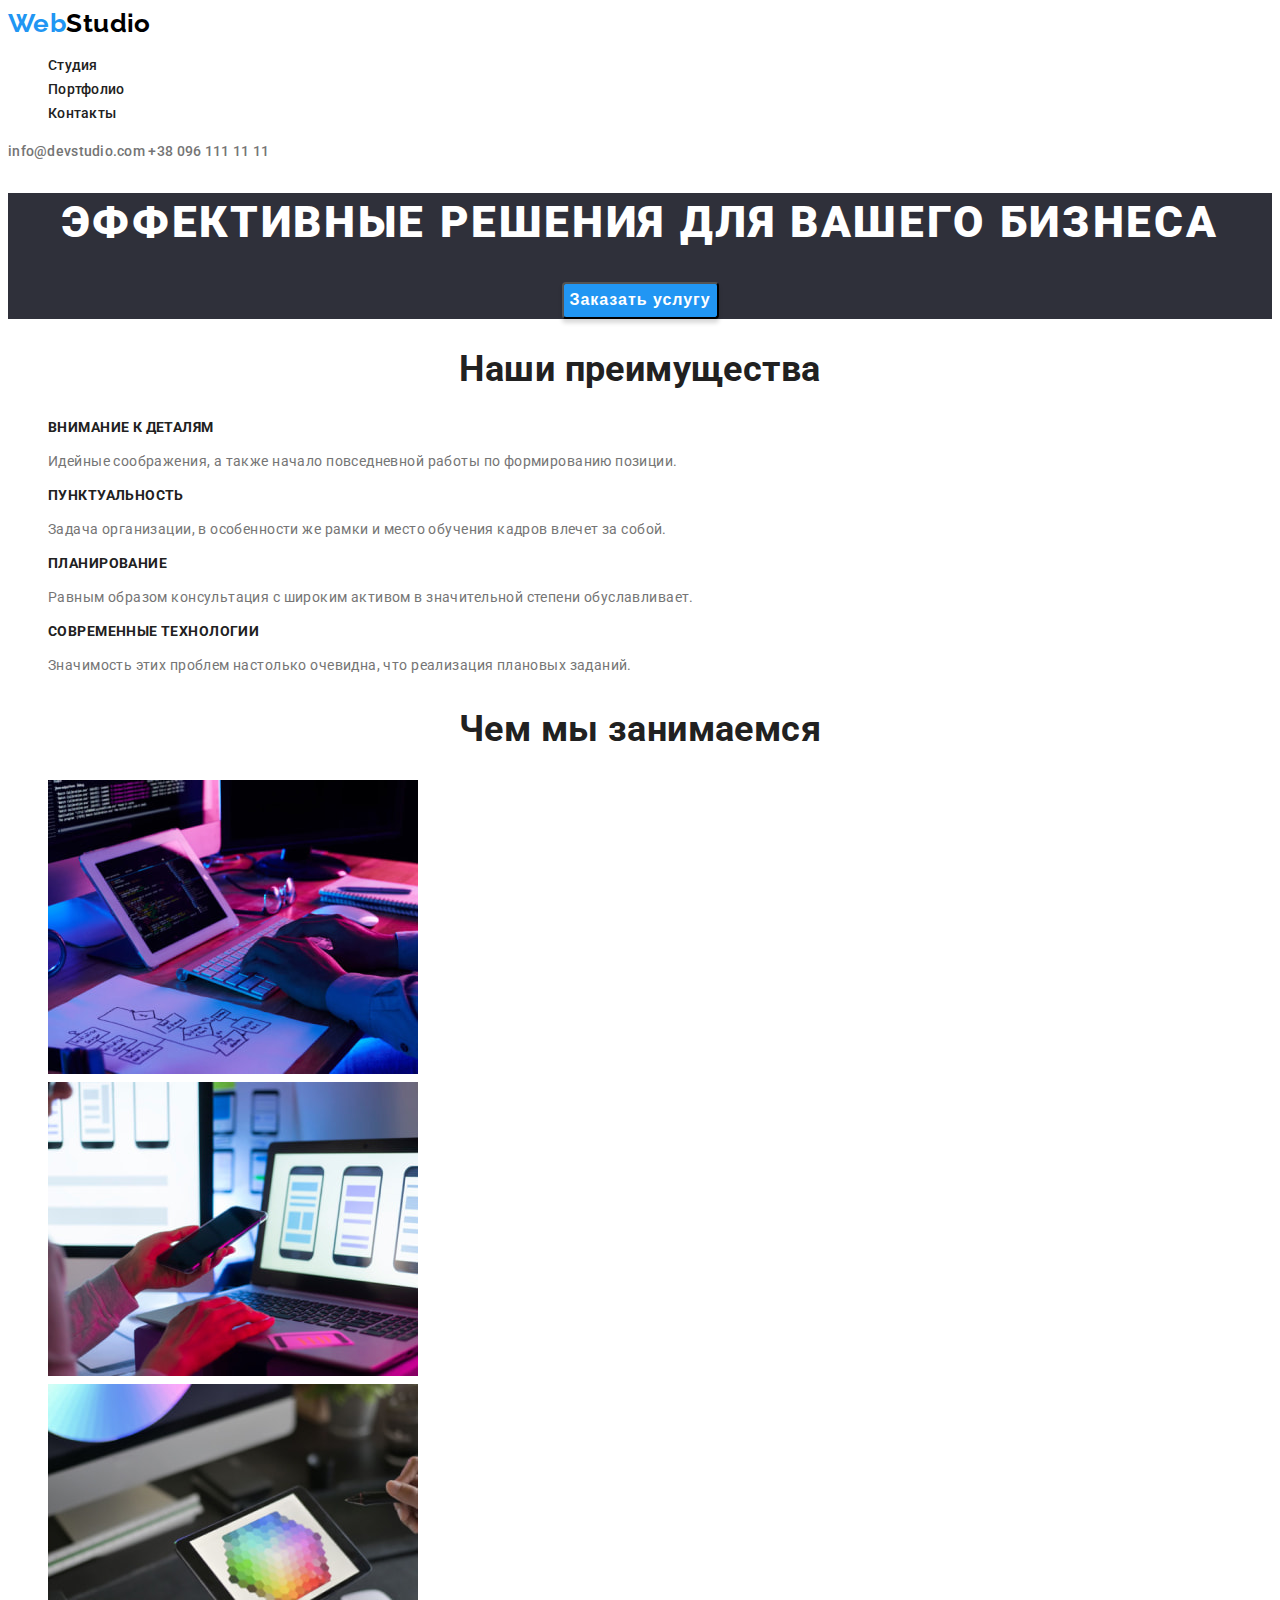
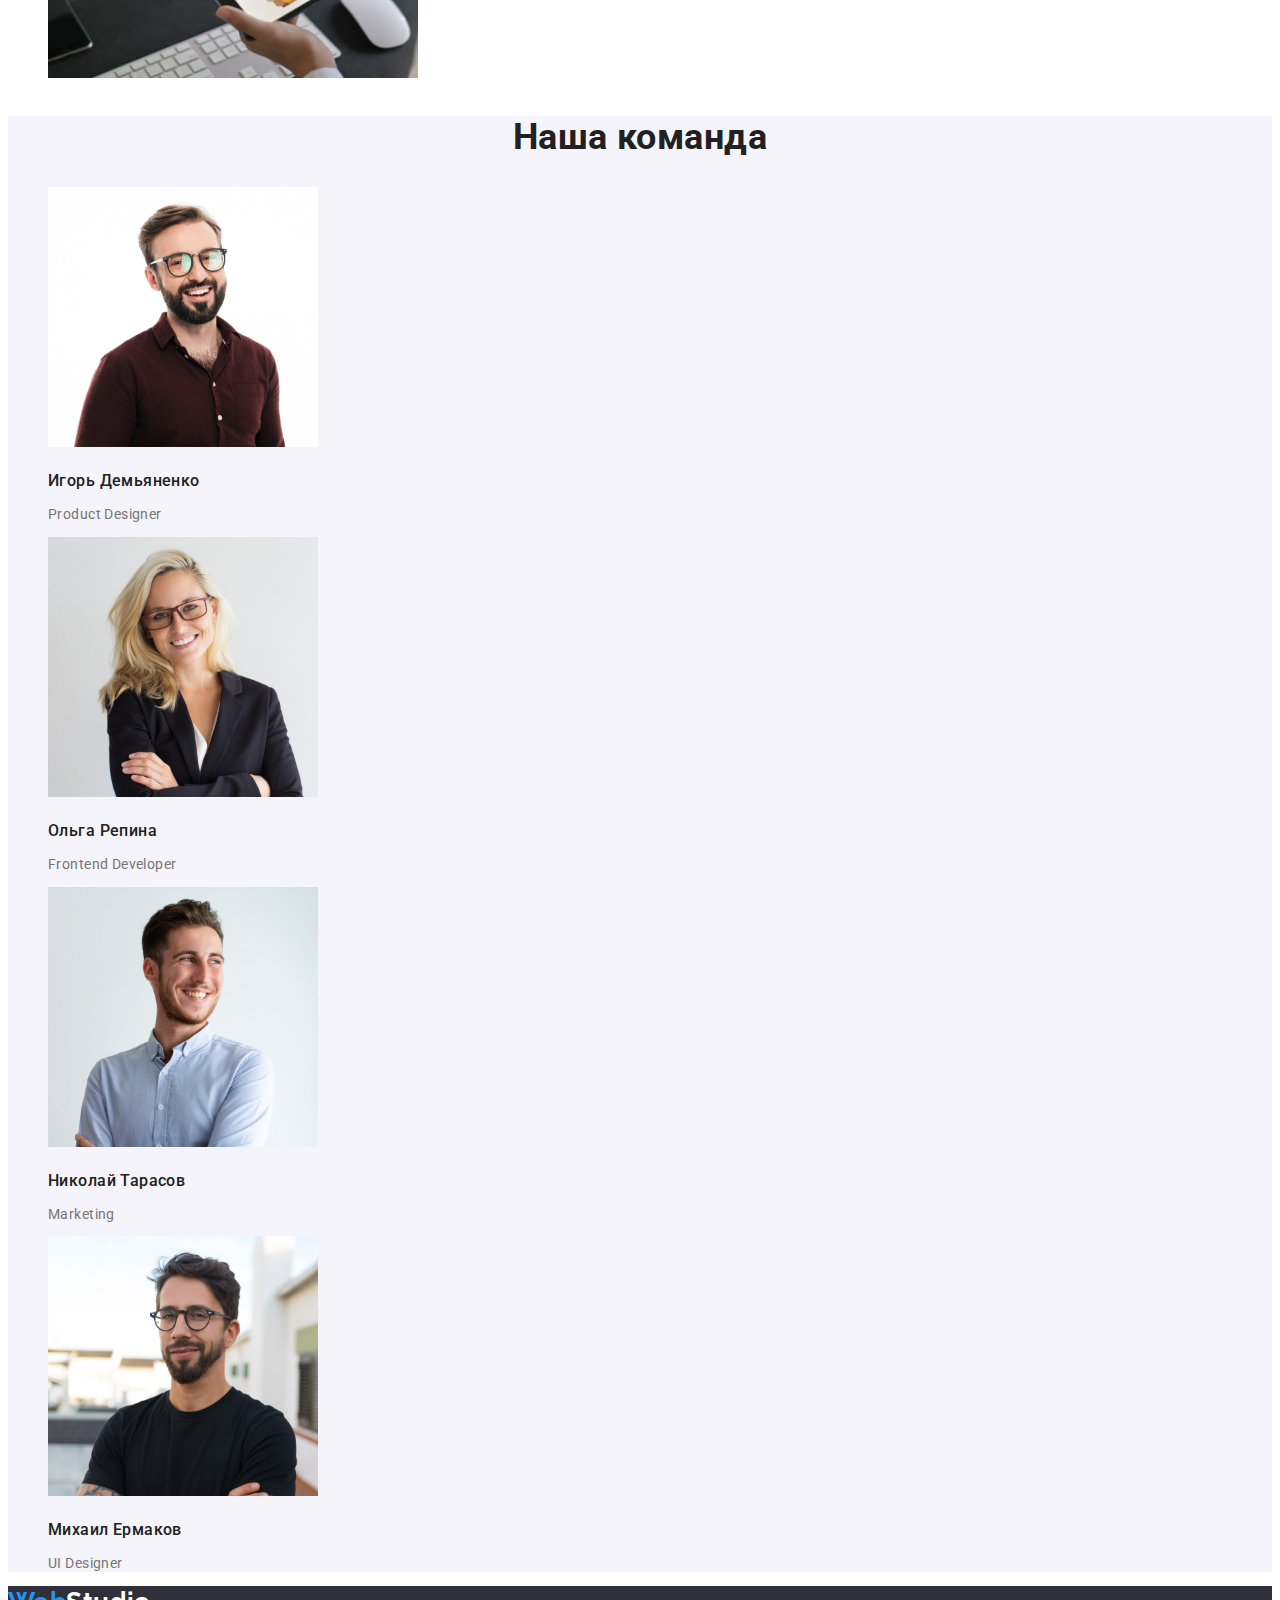
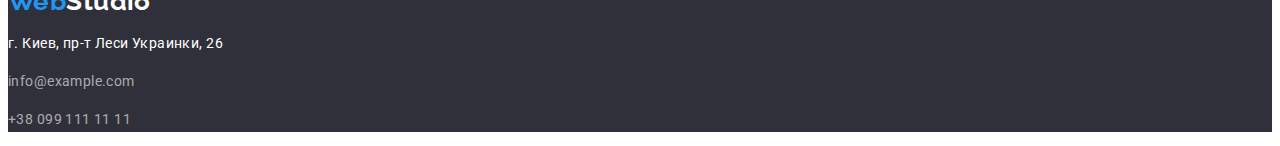
==== index.html @ fc31e538 "Initial commit" ====
<!DOCTYPE html>
<html lang="ru">
<head>
    <meta charset="UTF-8">
    <meta http-equiv="X-UA-Compatible" content="IE=edge">
    <meta name="viewport" content="width=device-width, initial-scale=1.0">
    <title>WebStudio</title>
    <link rel="preconnect" href="https://fonts.googleapis.com">
    <link rel="preconnect" href="https://fonts.gstatic.com" crossorigin>
    <link href="https://fonts.googleapis.com/css2?family=Raleway:wght@700&family=Roboto:wght@400;500;700;900&display=swap"
    rel="stylesheet">
    <link rel="stylesheet" href="./css/styles.css">
</head>
<body class="page">
    <!-- header-->
    <header class="page-header">
        <nav class="site-nav">
            <a href="./index.html" class="logo">
                Web<span class="logo-black">Studio</span>
            </a>
            <ul class="list">
                <li><a class="link" href="./index.html">Студия</a></li>
                <li><a class="link" href="./portfolio.html">Портфолио</a></li>
                <li><a class="link" href="">Контакты</a></li>
            </ul>
        </nav>
        <a class="mail link" href="mailto:info@devstudio.com">info@devstudio.com</a>
        <a class="tel link" href="tel:+380961111111">+38 096 111 11 11</a>
    </header>
    <!-- main -->
    <main>
        <!-- hero -->
        <section class="hero">
            <h1 class="hero-title">Эффективные решения для вашего бизнеса</h1>
            <button class="button" type="button">Заказать услугу</button>
        </section>
        <!-- our advantages -->
        <section class="our-advantages">
            <h2 class="section-title">Наши преимущества</h2>
            <ul class="advantages list">
                <li>
                    <h3 class="title">Внимание к деталям</h3>
                    <p>Идейные соображения, а также начало повседневной работы по формированию позиции.</p>
                </li>
                <li>
                    <h3 class="title">Пунктуальность</h3>
                    <p>Задача организации, в особенности же рамки и место обучения кадров влечет за собой.</p>
                </li>
                <li>
                    <h3 class="title">Планирование</h3>
                    <p>Равным образом консультация с широким активом в значительной степени обуславливает.</p>
                </li>
                <li>
                    <h3 class="title">Современные технологии</h3>
                    <p>Значимость этих проблем настолько очевидна, что реализация плановых заданий.</p>
                </li>
            </ul>
        </section>
        <!-- what are we do -->
        <section class="what-do">
            <h2 class="section-title">Чем мы занимаемся</h2>
            <ul class="what-are-we list">
                <li><img class="img-what-do" src="./images/what-are-we-do/work-on-tablet.jpg" alt="Вёрстка сайтов" width="370" height="294"></li>
                <li><img class="img-what-do" src="./images/what-are-we-do/work-at-laptop.jpg" alt="Адаптация на все устройства" width="370" height="294"></li>
                <li><img class="img-what-do" src="./images/what-are-we-do/makes-design-on-tablet.jpg" alt="Дизайн сайтов" width="370" height="294"></li>
            </ul>
        </section>
        <!-- our team -->
        <section class="our-team">
            <h2 class="section-title">Наша команда</h2>
            <ul class="our-team-list list">
                <li>
                    <img src="./images/our-team/igor.jpg" alt="Продукт дизайнер Игорь Демьяненко" width="270" height="260">
                    <h3 class="our-team-title">Игорь Демьяненко</h3>
                    <p class="position" lang="en">Product Designer</p>
                </li>
                <li>
                    <img src="./images/our-team/olga.jpg" alt="Фронтенд разработчик Ольга Репина" width="270" height="260">
                    <h3 class="our-team-title">Ольга Репина</h3>
                    <p class="position" lang="en">Frontend Developer</p>
                </li>
                <li>
                    <img src="./images/our-team/nik.jpg" alt="Маркетолог Николай Тарасов" width="270" height="260">
                    <h3 class="our-team-title">Николай Тарасов</h3>
                    <p class="position" lang="en">Marketing</p>
                </li>
                <li>
                    <img src="./images/our-team/michael.jpg" alt="Дизайнер Михаил Ермаков" width="270" height="260">
                    <h3 class="our-team-title">Михаил Ермаков</h3>
                    <p class="position" lang="en">UI Designer</p>
                </li>
            </ul>
        </section>
    </main>
    <!-- footer -->
    <footer class="footer">
        <a href="./index.html" class="logo">
            Web<span class="logo-white">Studio</span>
        </a>
        <p class="offline-address">г. Киев, пр-т Леси Украинки, 26</p>
        <p class="link">info@example.com</p>
        <p class="link">+38 099 111 11 11</p>
    </footer>
</body>
</html>
---- css/styles.css ----
/* --main-bgc: #FFFFFF; and --second-bgc: #F5F4FA; */
/* --text-color: #757575;  */
/* --hero-bgc, --footer-bgc: #2F303A; */
/* --title-text-color: #212121; */
/* --color-logo-blue: #2196F3; */
/* --color-logo-black: #000000; */
/* color h1, address and footer logo #FFFFFF */
/* box-shadow rgba(255, 255, 255, 0.6) */
/* --button-color: #2196F3; */
/* --button-hover: #188CE8; */

:root {
    /* fonts */
    --main-font: Roboto;
    --second-font: Raleway;

    /* background-color */
    --main-bgc: #FFFFFF;
    --second-bgc: #F5F4FA;
    --hero-bgc: #2F303A;
    --footer-bgc: #2F303A;

    /* text */
    --title-text-color: #212121;
    --text-color: #757575;
    --txt-light-cl: #FFFFFF;

    /* logo */
    --color-logo-blue: #2196F3;
    --color-logo-black: #000000;
    --color-logo-white: #FFFFFF;
    
    /* btn */
    --button-color: #2196F3;
    --button-hover: #188CE8;
}

/* body */
body {
    background-color: var(--main-bgc);
    color: var(--text-color);
    font-family: var(--main-font), sans-serif;
    font-style: normal;
    font-size: 14px;
    line-height: 1.71;
    letter-spacing: 0.03em;
}

.list {
    list-style: none;
}
/* index.html */
/* header */

/* logo */
.logo {
    font-family: var(--second-font);
    font-weight: 700;
    font-size: 26px;
    line-height: 1.19;
    color: var(--color-logo-blue);
    text-decoration: none;
}

.logo-black {
    color: var(--color-logo-black);
}

.page-header .link {
    font-weight: 500;
    font-size: 14px;
    line-height: 1.14;
    letter-spacing: 0.02em;
    color: var(--title-text-color);
    text-decoration: none;
}

.mail.link, .tel.link {
    color: var(--text-color);
}

.page-header .link:hover,
.page-header .link:focus,
.footer .link:hover,
.footer .link:focus {
    color: var(--color-logo-blue);
}

/* hero */
.hero {
    background-color: var(--hero-bgc);
    text-align: center;
}

.hero-title {
    color: var(--main-bgc);
    font-weight: 900;
    font-size: 44px;
    line-height: 1.36;
    letter-spacing: 0.06em;
    text-transform: uppercase;
}

/* btn */
.button {
    cursor: pointer;
    font-weight: 700;
    font-size: 16px;
    line-height: 1.88;
    letter-spacing: 0.06em;
    color: #FFFFFF;
    background: var(--button-color);
    box-shadow: 0px 4px 4px rgba(0, 0, 0, 0.15);
    border-radius: 4px;
}

.button:hover,
.button:focus,
.btn:hover,
.btn:focus {
    background: var(--button-hover);
}

/* our advantages */
.advantages .title {
    font-weight: 700;
    font-size: 14px;
    line-height: 1.14;
    text-transform: uppercase; 
    color: var(--title-text-color);
}

.section-title {
    font-weight: 700;
    font-size: 36px;
    line-height: 1.17;
    text-align: center;
    color: var(--title-text-color);
}

/* our team */
.our-team {
    background-color: var(--second-bgc);
}

.our-team-title {
    font-weight: 500;
    font-size: 16px;
    line-height: 1.19;
    color: var(--title-text-color);
}

.position {
    line-height: 1.19;
}

/* footer */
.footer {
    background-color: var(--footer-bgc);
}

.logo-white {
    color: var(--color-logo-white);
}

.offline-address {
    color: var(--txt-light-cl);
}

.footer .link {
    color: rgba(255, 255, 255, 0.6);
}
/* portfolio.html */

/* btn */
/* из-за параметров box-shadow: 0px 4px 4px rgba(0, 0, 0, 0.15);
border-radius: 4px;
решил создать новый класc btn */
/* :hover и :focus указал вместе с классом button выше */
.btn {
    font-family: var(--main-font),
    sans-serif;
    cursor: pointer;
    font-weight: 500;
    font-size: 16px;
    line-height: 1.62;
    text-align: center;
    color: var(--title-text-color);  
    background: var(--second-bgc);
}

.btn-active {
    color: var(--txt-light-cl);
    background: var(--button-color);
}

/* title */
.our-work .title {
    font-weight: 700;
    font-size: 18px;
    line-height: 2;
    letter-spacing: 0.06em;
    color: var(--title-text-color);
}

/* p */
.our-work .paragraph {
    font-size: 16px;
    line-height: 1.88;
}
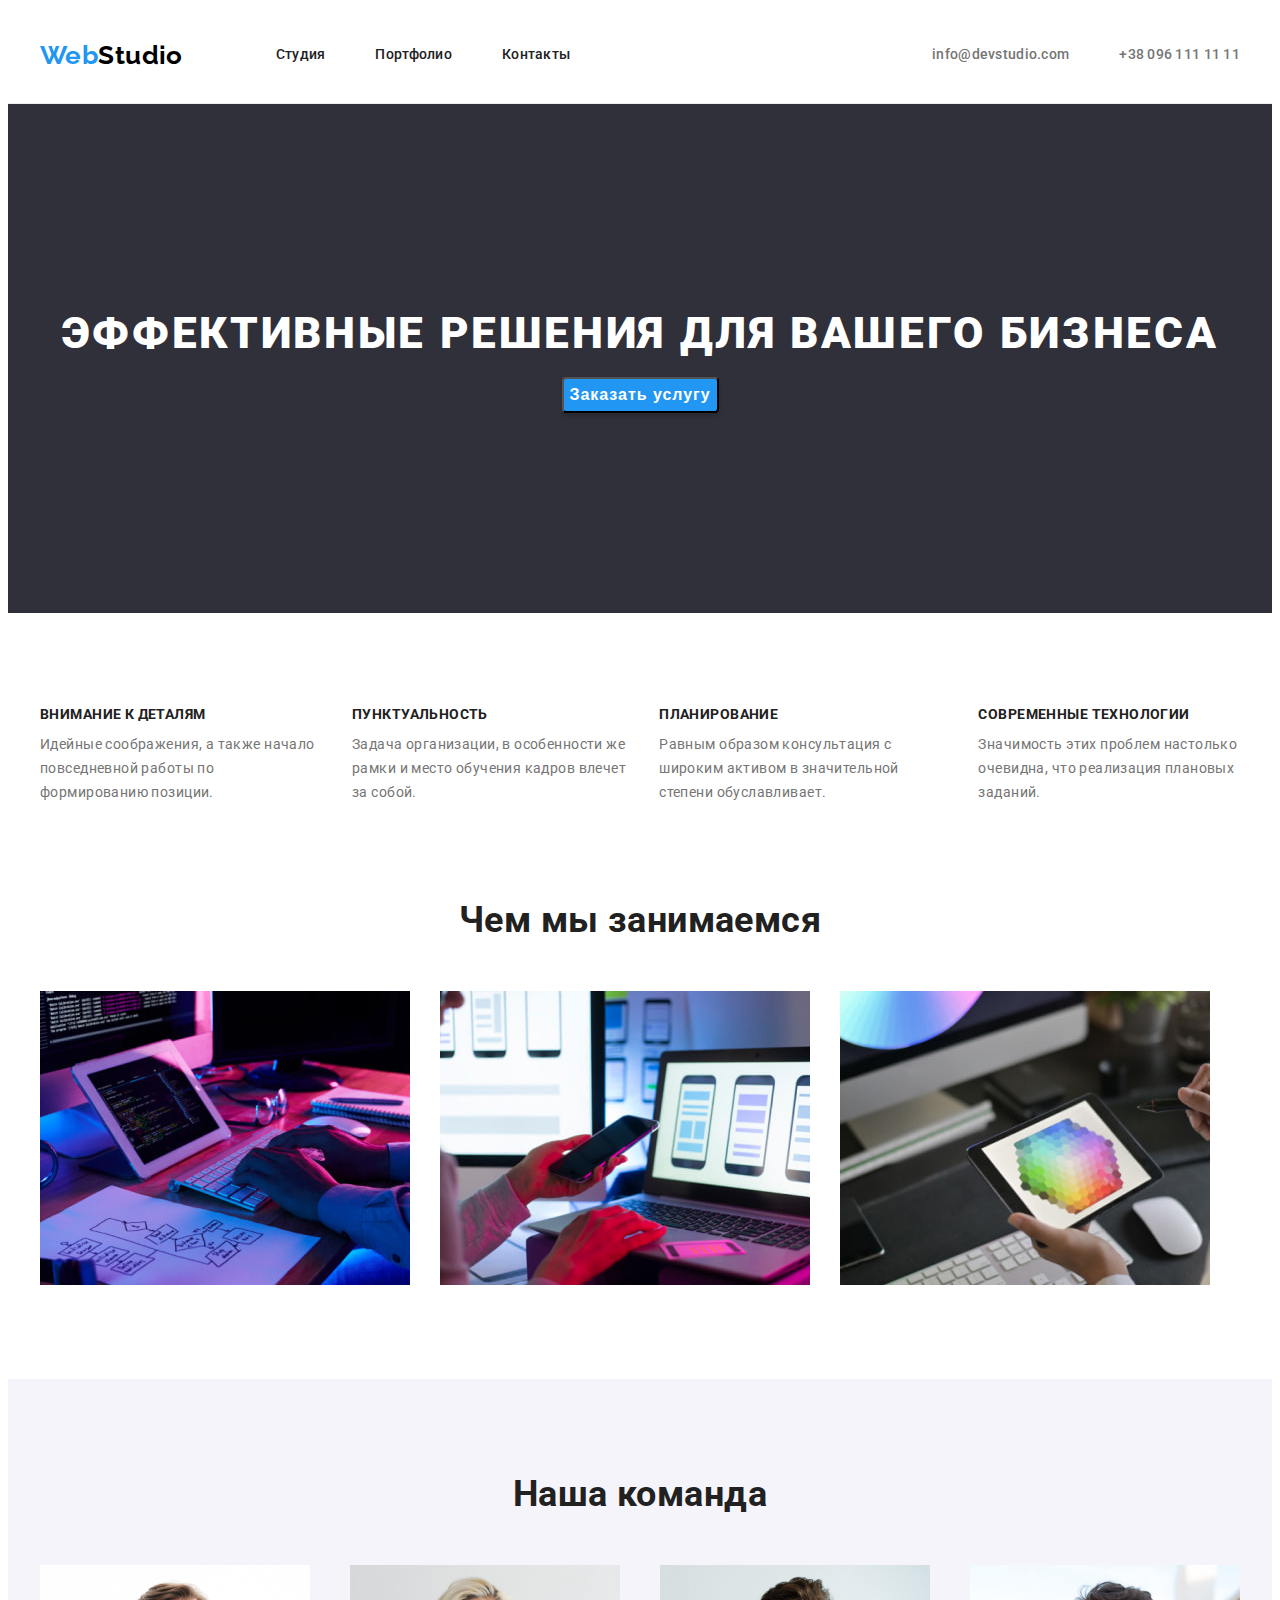
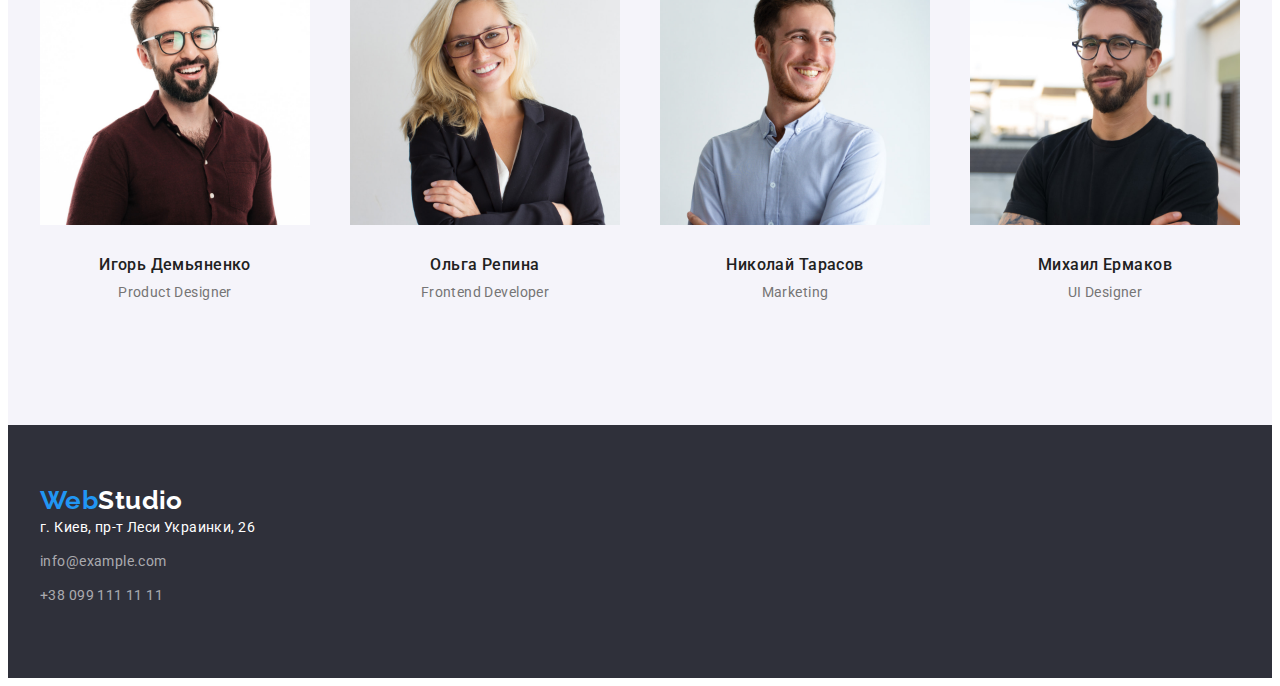
==== commit e8da50f4: "full-hw-03" ====
--- a/index.html
+++ b/index.html
@@ -9,97 +9,127 @@
     <link rel="preconnect" href="https://fonts.gstatic.com" crossorigin>
     <link href="https://fonts.googleapis.com/css2?family=Raleway:wght@700&family=Roboto:wght@400;500;700;900&display=swap"
     rel="stylesheet">
+
+    <link rel="stylesheet" href="https://cdnjs.cloudflare.com/ajax/libs/modern-normalize/1.1.0/modern-normalize.min.css"
+        integrity="sha512-wpPYUAdjBVSE4KJnH1VR1HeZfpl1ub8YT/NKx4PuQ5NmX2tKuGu6U/JRp5y+Y8XG2tV+wKQpNHVUX03MfMFn9Q=="
+        crossorigin="anonymous" referrerpolicy="no-referrer" />
+        
     <link rel="stylesheet" href="./css/styles.css">
 </head>
 <body class="page">
     <!-- header-->
     <header class="page-header">
-        <nav class="site-nav">
-            <a href="./index.html" class="logo">
-                Web<span class="logo-black">Studio</span>
-            </a>
-            <ul class="list">
-                <li><a class="link" href="./index.html">Студия</a></li>
-                <li><a class="link" href="./portfolio.html">Портфолио</a></li>
-                <li><a class="link" href="">Контакты</a></li>
-            </ul>
-        </nav>
-        <a class="mail link" href="mailto:info@devstudio.com">info@devstudio.com</a>
-        <a class="tel link" href="tel:+380961111111">+38 096 111 11 11</a>
+        <div class="container header-container">
+            <nav class="site-nav">
+                <a href="./index.html" class="logo">
+                    Web<span class="logo-black">Studio</span>
+                </a>
+                <ul class="list header-list">
+                    <li class="item"><a class="link" href="./index.html">Студия</a></li>
+                    <li class="item"><a class="link" href="./portfolio.html">Портфолио</a></li>
+                    <li class="item"><a class="link" href="">Контакты</a></li>
+                </ul>
+            </nav>
+            <div class="header-address">
+                <a class="mail link" href="mailto:info@devstudio.com">info@devstudio.com</a>
+                <a class="tel link" href="tel:+380961111111">+38 096 111 11 11</a>
+            </div>
+        </div>
     </header>
     <!-- main -->
     <main>
         <!-- hero -->
         <section class="hero">
-            <h1 class="hero-title">Эффективные решения для вашего бизнеса</h1>
-            <button class="button" type="button">Заказать услугу</button>
+            <div class="container">
+                <h1 class="hero-title">Эффективные решения для вашего бизнеса</h1>
+                <button class="button" type="button">Заказать услугу</button>
+            </div>
         </section>
         <!-- our advantages -->
         <section class="our-advantages">
-            <h2 class="section-title">Наши преимущества</h2>
-            <ul class="advantages list">
-                <li>
-                    <h3 class="title">Внимание к деталям</h3>
-                    <p>Идейные соображения, а также начало повседневной работы по формированию позиции.</p>
-                </li>
-                <li>
-                    <h3 class="title">Пунктуальность</h3>
-                    <p>Задача организации, в особенности же рамки и место обучения кадров влечет за собой.</p>
-                </li>
-                <li>
-                    <h3 class="title">Планирование</h3>
-                    <p>Равным образом консультация с широким активом в значительной степени обуславливает.</p>
-                </li>
-                <li>
-                    <h3 class="title">Современные технологии</h3>
-                    <p>Значимость этих проблем настолько очевидна, что реализация плановых заданий.</p>
-                </li>
-            </ul>
+            <div class="container">
+                <h2 class="section-title-hidden">Наши преимущества</h2>
+                <ul class="advantages list">
+                    <li class="item">
+                        <h3 class="title">Внимание к деталям</h3>
+                        <p>Идейные соображения, а также начало повседневной работы по формированию позиции.</p>
+                    </li>
+                
+                    <li class="item">
+                        <h3 class="title">Пунктуальность</h3>
+                        <p>Задача организации, в особенности же рамки и место обучения кадров влечет за собой.</p>
+                    </li>
+                
+                    <li class="item">
+                        <h3 class="title">Планирование</h3>
+                        <p>Равным образом консультация с широким активом в значительной степени обуславливает.</p>
+                    </li>
+                
+                    <li class="item">
+                        <h3 class="title">Современные технологии</h3>
+                        <p>Значимость этих проблем настолько очевидна, что реализация плановых заданий.</p>
+                    </li>
+                </ul>
+            </div>
         </section>
         <!-- what are we do -->
         <section class="what-do">
-            <h2 class="section-title">Чем мы занимаемся</h2>
-            <ul class="what-are-we list">
-                <li><img class="img-what-do" src="./images/what-are-we-do/work-on-tablet.jpg" alt="Вёрстка сайтов" width="370" height="294"></li>
-                <li><img class="img-what-do" src="./images/what-are-we-do/work-at-laptop.jpg" alt="Адаптация на все устройства" width="370" height="294"></li>
-                <li><img class="img-what-do" src="./images/what-are-we-do/makes-design-on-tablet.jpg" alt="Дизайн сайтов" width="370" height="294"></li>
-            </ul>
+            <div class="container">
+                <h2 class="section-title">Чем мы занимаемся</h2>
+                <ul class="what-are-we list">
+                    <li class="item"><img class="img-what-do" src="./images/what-are-we-do/work-on-tablet.jpg" alt="Вёрстка сайтов" width="370"
+                            height="294"></li>
+                    <li class="item"><img class="img-what-do" src="./images/what-are-we-do/work-at-laptop.jpg" alt="Адаптация на все устройства"
+                            width="370" height="294"></li>
+                    <li class="item"><img class="img-what-do" src="./images/what-are-we-do/makes-design-on-tablet.jpg" alt="Дизайн сайтов"
+                            width="370" height="294"></li>
+                </ul>
+            </div>
         </section>
         <!-- our team -->
         <section class="our-team">
-            <h2 class="section-title">Наша команда</h2>
-            <ul class="our-team-list list">
-                <li>
-                    <img src="./images/our-team/igor.jpg" alt="Продукт дизайнер Игорь Демьяненко" width="270" height="260">
-                    <h3 class="our-team-title">Игорь Демьяненко</h3>
-                    <p class="position" lang="en">Product Designer</p>
-                </li>
-                <li>
-                    <img src="./images/our-team/olga.jpg" alt="Фронтенд разработчик Ольга Репина" width="270" height="260">
-                    <h3 class="our-team-title">Ольга Репина</h3>
-                    <p class="position" lang="en">Frontend Developer</p>
-                </li>
-                <li>
-                    <img src="./images/our-team/nik.jpg" alt="Маркетолог Николай Тарасов" width="270" height="260">
-                    <h3 class="our-team-title">Николай Тарасов</h3>
-                    <p class="position" lang="en">Marketing</p>
-                </li>
-                <li>
-                    <img src="./images/our-team/michael.jpg" alt="Дизайнер Михаил Ермаков" width="270" height="260">
-                    <h3 class="our-team-title">Михаил Ермаков</h3>
-                    <p class="position" lang="en">UI Designer</p>
-                </li>
-            </ul>
+           <div class="container">
+                <h2 class="section-title">Наша команда</h2>
+                <ul class="our-team-list list">
+                    <li class="item">
+                        <img src="./images/our-team/igor.jpg" alt="Продукт дизайнер Игорь Демьяненко" width="270" height="260">
+                        <h3 class="our-team-title">Игорь Демьяненко</h3>
+                        <p class="position" lang="en">Product Designer</p>
+                    </li>
+                
+                    <li class="item">
+                        <img src="./images/our-team/olga.jpg" alt="Фронтенд разработчик Ольга Репина" width="270" height="260">
+                        <h3 class="our-team-title">Ольга Репина</h3>
+                        <p class="position" lang="en">Frontend Developer</p>
+                    </li>
+                
+                    <li class="item">
+                        <img src="./images/our-team/nik.jpg" alt="Маркетолог Николай Тарасов" width="270" height="260">
+                        <h3 class="our-team-title">Николай Тарасов</h3>
+                        <p class="position" lang="en">Marketing</p>
+                    </li>
+                
+                    <li class="item">
+                        <img src="./images/our-team/michael.jpg" alt="Дизайнер Михаил Ермаков" width="270" height="260">
+                        <h3 class="our-team-title">Михаил Ермаков</h3>
+                        <p class="position" lang="en">UI Designer</p>
+                    </li>
+                </ul>
+           </div>
         </section>
     </main>
     <!-- footer -->
     <footer class="footer">
-        <a href="./index.html" class="logo">
-            Web<span class="logo-white">Studio</span>
-        </a>
-        <p class="offline-address">г. Киев, пр-т Леси Украинки, 26</p>
-        <p class="link">info@example.com</p>
-        <p class="link">+38 099 111 11 11</p>
+        <div class="container">
+            <a href="./index.html" class="logo">
+                Web<span class="logo-white">Studio</span>
+            </a>
+            <div class="footer-address">
+                <p class="offline-address fact-address">г. Киев, пр-т Леси Украинки, 26</p>
+                <p class="link fact-address">info@example.com</p>
+                <p class="link fact-address">+38 099 111 11 11</p>
+            </div>
+        </div>
     </footer>
 </body>
 </html>--- a/css/styles.css
+++ b/css/styles.css
@@ -33,6 +33,9 @@
     /* btn */
     --button-color: #2196F3;
     --button-hover: #188CE8;
+
+    /* solid */
+    --header-solid: #ececec;
 }
 
 /* body */
@@ -46,11 +49,80 @@
     letter-spacing: 0.03em;
 }
 
+h1, h2, h3, h4, h5, h6, p, ul {
+    margin: 0;
+    padding: 0;
+    /* чомусь в мене був у ul - padding-inline-start: 40px; не пам'ятаю, щоб ми його на занятты прибирали  */
+}
+
+img {
+    display: block;
+}
+
 .list {
     list-style: none;
 }
+
+.container {
+    width: 1200px;
+
+    padding-left: 15px;
+    padding-right: 15px;
+
+    margin-left: auto;
+    margin-right: auto;
+}
+
 /* index.html */
+
 /* header */
+
+.page-header {
+    border-bottom: 1px solid var(--header-solid);
+}
+
+.header-container {
+    display: flex;
+    align-items: center;
+}
+
+.site-nav {
+    display: flex;
+    align-items: center;
+}
+
+.site-nav > .list {
+    display: flex;
+    align-items: center;
+    padding: 0;
+}
+
+.header-address {
+    display: flex;
+    margin-left: auto;
+}
+
+.site-nav .logo {
+    margin-right: 93px;
+}
+
+.header-list .item,
+.header-address .link {
+    margin-right: 50px;
+}
+
+.header-list .item:last-child,
+.header-address .link:last-child {
+    margin-right: 0;
+}
+
+.header-list .link,
+.header-address .link,
+.site-nav .logo {
+    display: block;
+    padding-top: 32px;
+    padding-bottom: 32px;
+}
 
 /* logo */
 .logo {
@@ -87,12 +159,19 @@
 }
 
 /* hero */
+.hero .container {
+    padding-top: 200px;
+    padding-bottom: 200px;
+}
+
 .hero {
     background-color: var(--hero-bgc);
     text-align: center;
 }
 
 .hero-title {
+    margin-bottom: 13px;
+    
     color: var(--main-bgc);
     font-weight: 900;
     font-size: 44px;
@@ -122,7 +201,30 @@
 }
 
 /* our advantages */
+.our-advantages .container {
+    padding-top: 94px;
+    padding-bottom: 94px;
+}
+
+.section-title-hidden {
+    display: none;
+}
+
+.advantages {
+    display: flex;
+}
+
+.advantages .item {
+    margin-right: 30px;
+}
+
+.advantages .item:last-child {
+    margin-right: 0;
+}
+
 .advantages .title {
+    margin-bottom: 10px;
+
     font-weight: 700;
     font-size: 14px;
     line-height: 1.14;
@@ -131,6 +233,8 @@
 }
 
 .section-title {
+    margin-bottom: 50px;
+
     font-weight: 700;
     font-size: 36px;
     line-height: 1.17;
@@ -138,12 +242,52 @@
     color: var(--title-text-color);
 }
 
+/* what are we do */
+.what-do .container {
+    padding-bottom: 94px;
+}
+
+.what-are-we {
+    display: flex;
+}
+
+
+ .what-are-we .item {
+    margin-right: 30px;
+}
+
+.what-are-we .item:last-child {
+    margin-right: 0;
+}
+
 /* our team */
+.our-team .container {
+    padding-top: 94px;
+    padding-bottom: 94px;
+}
+
+.our-team-list {
+    display: flex;
+    justify-content: space-between;
+}
+
+.our-team-list .item {
+    margin-right: 30px;
+}
+
+.our-team-list .item:last-child {
+    margin-right: 0;
+}
+
 .our-team {
     background-color: var(--second-bgc);
 }
 
 .our-team-title {
+    margin-top: 30px;
+    margin-bottom: 10px;
+
+    text-align: center;
     font-weight: 500;
     font-size: 16px;
     line-height: 1.19;
@@ -151,18 +295,35 @@
 }
 
 .position {
+    margin-bottom: 30px;
+
+    text-align: center;
     line-height: 1.19;
 }
 
 /* footer */
+
+.footer .container {
+    padding-top: 60px;
+    padding-bottom: 60px;
+}
+
 .footer {
     background-color: var(--footer-bgc);
 }
 
+.footer .logo {
+    margin-bottom: 20px;
+}
+
 .logo-white {
     color: var(--color-logo-white);
 }
 
+.footer-address .fact-address {
+    margin-bottom: 10px;
+}
+
 .offline-address {
     color: var(--txt-light-cl);
 }
@@ -172,11 +333,13 @@
 }
 /* portfolio.html */
 
+.our-work-section .container {
+    padding-top: 94px;
+    padding-bottom: 94px;
+}
+
 /* btn */
-/* из-за параметров box-shadow: 0px 4px 4px rgba(0, 0, 0, 0.15);
-border-radius: 4px;
-решил создать новый класc btn */
-/* :hover и :focus указал вместе с классом button выше */
+/* :hover и :focus зазначав разом з класом button вище */
 .btn {
     font-family: var(--main-font),
     sans-serif;
@@ -194,8 +357,58 @@
     background: var(--button-color);
 }
 
+.btn-menu .list {
+    display: flex;
+    justify-content: center;
+}
+
+.btn-menu {
+    margin-bottom: 50px;
+}
+
+.list-btn-menu .item {
+    margin-right: 8px;
+}
+
+.list-btn-menu .item:last-child {
+    margin-right: 0;
+}
+/* our-work */
+/* Якщо я робив так, то в мене всеодно видавлювало в футер 30px, хоча в дев тулзах наче все працювало, чому так?
+.our-work {
+    margin-right: -30px;
+    margin-bottom: -30px;
+}
+
+.our-work .item {
+    margin-right: 30px;
+    margin-bottom: 30px;
+} */
+
+.our-work{
+    display: flex;
+    flex-wrap: wrap;
+}
+
+.our-work .item {
+    margin-right: 30px;
+    margin-bottom: 30px;
+    border-bottom: 1px solid var(--header-solid);
+}
+
+.our-work .item:nth-child(3n) {
+    margin-right: 0;
+}
+
+.our-work .item:nth-last-child(-n + 3) {
+    margin-bottom: 0;
+}
+
 /* title */
 .our-work .title {
+    margin-top: 20px;
+    margin-bottom: 4px;
+
     font-weight: 700;
     font-size: 18px;
     line-height: 2;
@@ -205,6 +418,8 @@
 
 /* p */
 .our-work .paragraph {
+    margin-bottom: 20px;
+
     font-size: 16px;
     line-height: 1.88;
 }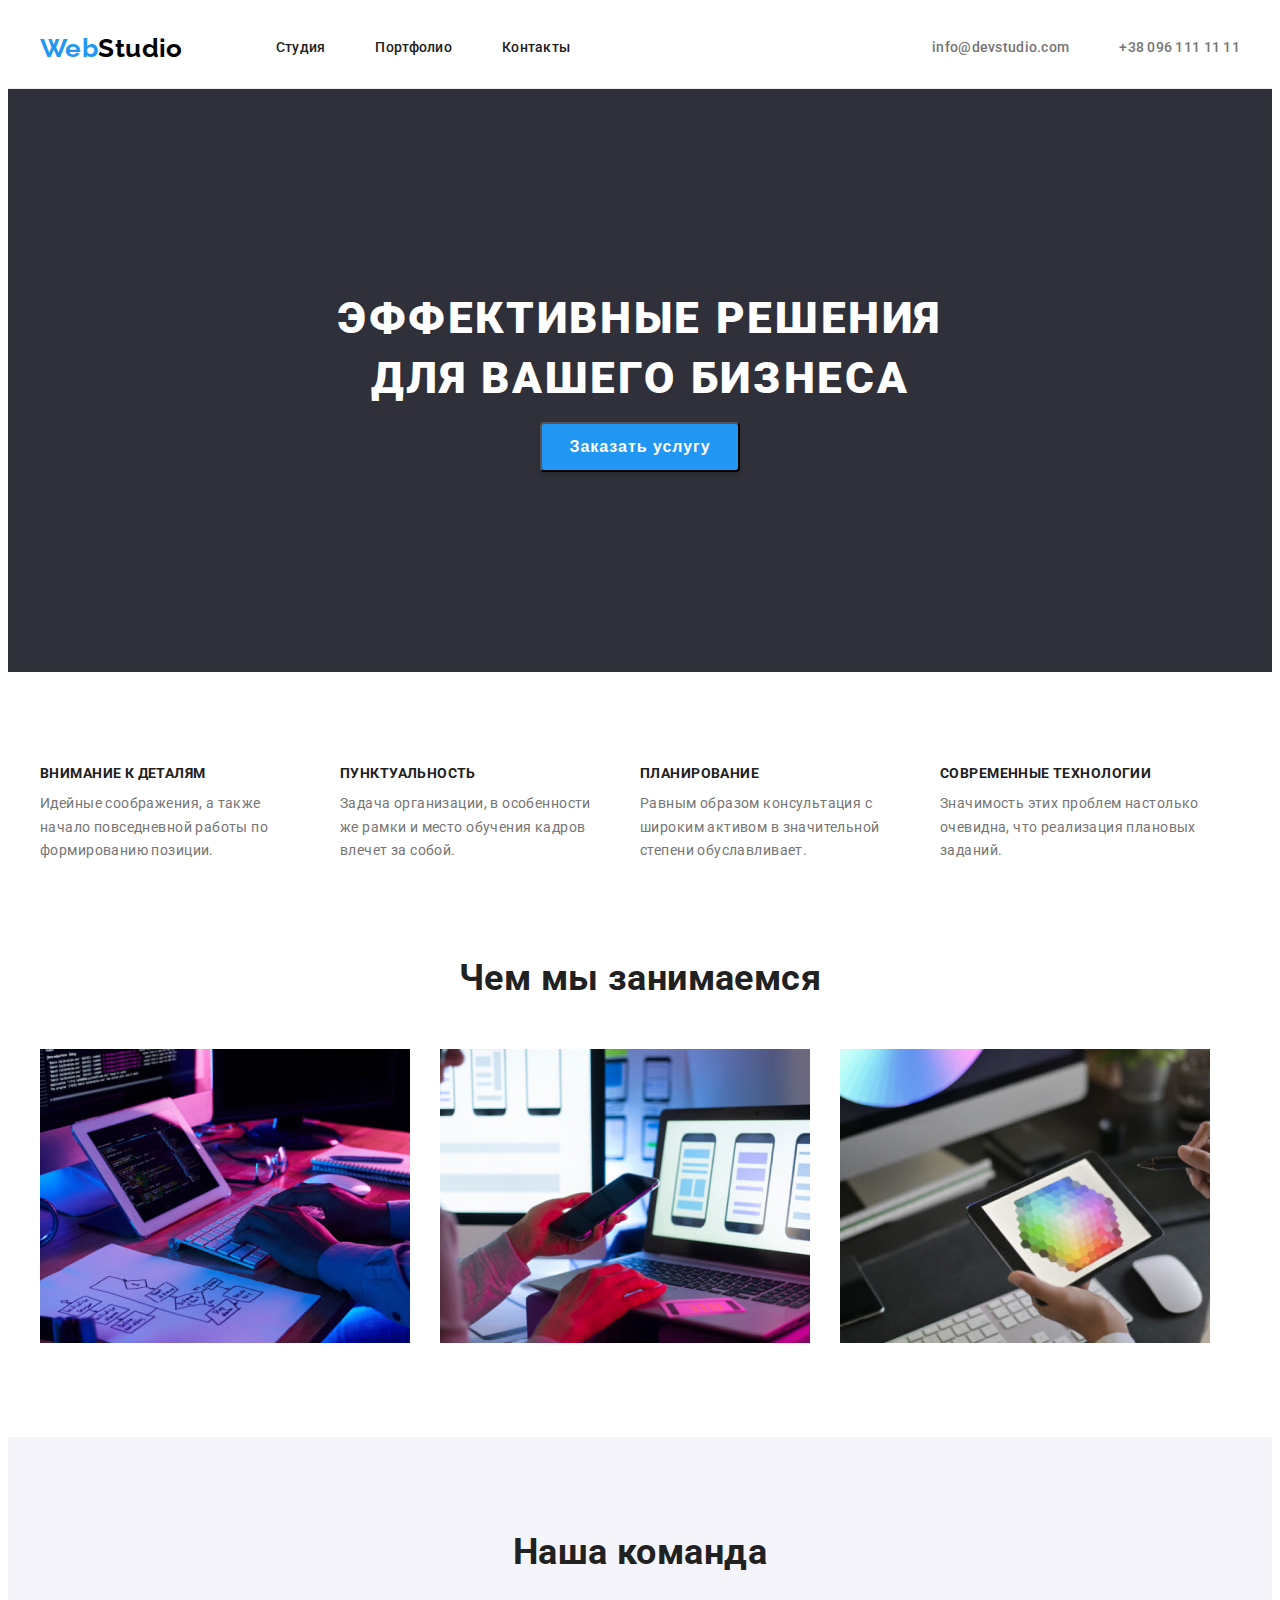
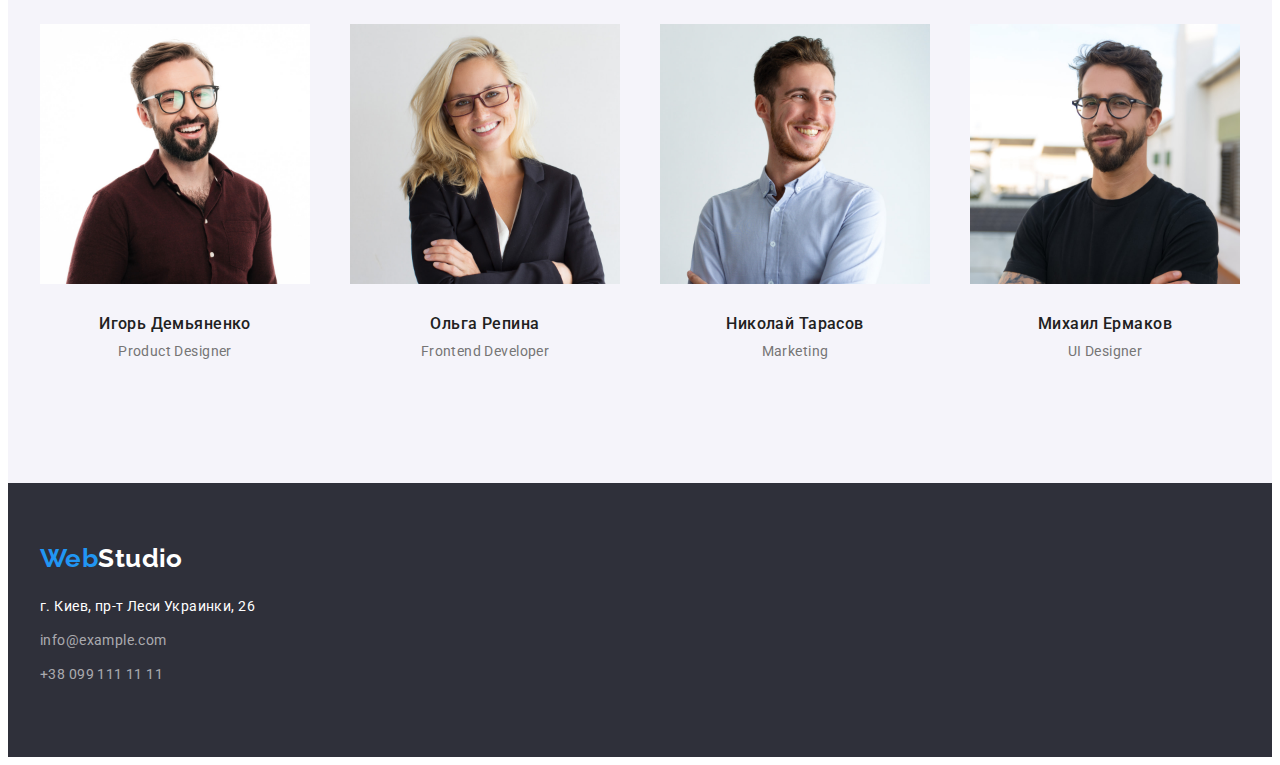
==== commit 3e3d47f3: "correction of mistakes" ====
--- a/index.html
+++ b/index.html
@@ -41,7 +41,7 @@
         <!-- hero -->
         <section class="hero">
             <div class="container">
-                <h1 class="hero-title">Эффективные решения для вашего бизнеса</h1>
+                <h1 class="hero-title">Эффективные решения<br> для вашего бизнеса</h1>
                 <button class="button" type="button">Заказать услугу</button>
             </div>
         </section>
@@ -93,26 +93,34 @@
                 <ul class="our-team-list list">
                     <li class="item">
                         <img src="./images/our-team/igor.jpg" alt="Продукт дизайнер Игорь Демьяненко" width="270" height="260">
-                        <h3 class="our-team-title">Игорь Демьяненко</h3>
-                        <p class="position" lang="en">Product Designer</p>
+                        <div class="team-box">
+                            <h3 class="our-team-title">Игорь Демьяненко</h3>
+                            <p class="position" lang="en">Product Designer</p>
+                        </div>
                     </li>
                 
                     <li class="item">
                         <img src="./images/our-team/olga.jpg" alt="Фронтенд разработчик Ольга Репина" width="270" height="260">
-                        <h3 class="our-team-title">Ольга Репина</h3>
-                        <p class="position" lang="en">Frontend Developer</p>
+                        <div class="team-box">
+                            <h3 class="our-team-title">Ольга Репина</h3>
+                            <p class="position" lang="en">Frontend Developer</p>
+                        </div>
                     </li>
                 
                     <li class="item">
                         <img src="./images/our-team/nik.jpg" alt="Маркетолог Николай Тарасов" width="270" height="260">
-                        <h3 class="our-team-title">Николай Тарасов</h3>
-                        <p class="position" lang="en">Marketing</p>
+                        <div class="team-box">
+                            <h3 class="our-team-title">Николай Тарасов</h3>
+                            <p class="position" lang="en">Marketing</p>
+                        </div>
                     </li>
                 
                     <li class="item">
                         <img src="./images/our-team/michael.jpg" alt="Дизайнер Михаил Ермаков" width="270" height="260">
-                        <h3 class="our-team-title">Михаил Ермаков</h3>
-                        <p class="position" lang="en">UI Designer</p>
+                        <div class="team-box">
+                            <h3 class="our-team-title">Михаил Ермаков</h3>
+                            <p class="position" lang="en">UI Designer</p>
+                        </div>
                     </li>
                 </ul>
            </div>
@@ -121,7 +129,7 @@
     <!-- footer -->
     <footer class="footer">
         <div class="container">
-            <a href="./index.html" class="logo">
+            <a href="./index.html" class="logo logo-footer">
                 Web<span class="logo-white">Studio</span>
             </a>
             <div class="footer-address">
--- a/css/styles.css
+++ b/css/styles.css
@@ -117,14 +117,19 @@
 }
 
 .header-list .link,
-.header-address .link,
-.site-nav .logo {
+.header-address .link {
     display: block;
     padding-top: 32px;
     padding-bottom: 32px;
 }
 
 /* logo */
+
+.site-nav .logo {
+    padding-top: 24px;
+    padding-bottom: 24px;
+}
+
 .logo {
     font-family: var(--second-font);
     font-weight: 700;
@@ -159,7 +164,7 @@
 }
 
 /* hero */
-.hero .container {
+.hero {
     padding-top: 200px;
     padding-bottom: 200px;
 }
@@ -182,6 +187,9 @@
 
 /* btn */
 .button {
+    width: 200px;
+    height: 50px;
+
     cursor: pointer;
     font-weight: 700;
     font-size: 16px;
@@ -201,7 +209,7 @@
 }
 
 /* our advantages */
-.our-advantages .container {
+.our-advantages {
     padding-top: 94px;
     padding-bottom: 94px;
 }
@@ -215,6 +223,7 @@
 }
 
 .advantages .item {
+    width: 270px;
     margin-right: 30px;
 }
 
@@ -243,14 +252,13 @@
 }
 
 /* what are we do */
-.what-do .container {
+.what-do {
     padding-bottom: 94px;
 }
 
 .what-are-we {
     display: flex;
 }
-
 
  .what-are-we .item {
     margin-right: 30px;
@@ -261,7 +269,7 @@
 }
 
 /* our team */
-.our-team .container {
+.our-team {
     padding-top: 94px;
     padding-bottom: 94px;
 }
@@ -283,8 +291,12 @@
     background-color: var(--second-bgc);
 }
 
+.item > .team-box {
+    padding-top: 30px;
+    padding-bottom: 30px;
+}
+
 .our-team-title {
-    margin-top: 30px;
     margin-bottom: 10px;
 
     text-align: center;
@@ -295,15 +307,13 @@
 }
 
 .position {
-    margin-bottom: 30px;
-
     text-align: center;
     line-height: 1.19;
 }
 
 /* footer */
 
-.footer .container {
+.footer  {
     padding-top: 60px;
     padding-bottom: 60px;
 }
@@ -312,10 +322,6 @@
     background-color: var(--footer-bgc);
 }
 
-.footer .logo {
-    margin-bottom: 20px;
-}
-
 .logo-white {
     color: var(--color-logo-white);
 }
@@ -324,6 +330,10 @@
     margin-bottom: 10px;
 }
 
+.footer-address {
+    margin-top: 20px;
+}
+
 .offline-address {
     color: var(--txt-light-cl);
 }
@@ -333,7 +343,7 @@
 }
 /* portfolio.html */
 
-.our-work-section .container {
+.our-work-section {
     padding-top: 94px;
     padding-bottom: 94px;
 }
@@ -341,6 +351,13 @@
 /* btn */
 /* :hover и :focus зазначав разом з класом button вище */
 .btn {
+    padding-top: 6px;
+    padding-bottom: 6px;
+    padding-right: 22px;
+    padding-left: 22px;
+    border: none;
+    border-radius: 4px;
+
     font-family: var(--main-font),
     sans-serif;
     cursor: pointer;
@@ -359,6 +376,7 @@
 
 .btn-menu .list {
     display: flex;
+    align-items: center;
     justify-content: center;
 }
 
@@ -393,7 +411,6 @@
 .our-work .item {
     margin-right: 30px;
     margin-bottom: 30px;
-    border-bottom: 1px solid var(--header-solid);
 }
 
 .our-work .item:nth-child(3n) {
@@ -405,8 +422,16 @@
 }
 
 /* title */
+.work-box {
+    padding-top: 20px;
+    padding-bottom: 20px;
+    padding-right: 24px;
+    padding-left: 24px;
+
+    border: 1px solid var(--header-solid);
+}
+
 .our-work .title {
-    margin-top: 20px;
     margin-bottom: 4px;
 
     font-weight: 700;
@@ -418,8 +443,6 @@
 
 /* p */
 .our-work .paragraph {
-    margin-bottom: 20px;
-
     font-size: 16px;
     line-height: 1.88;
 }